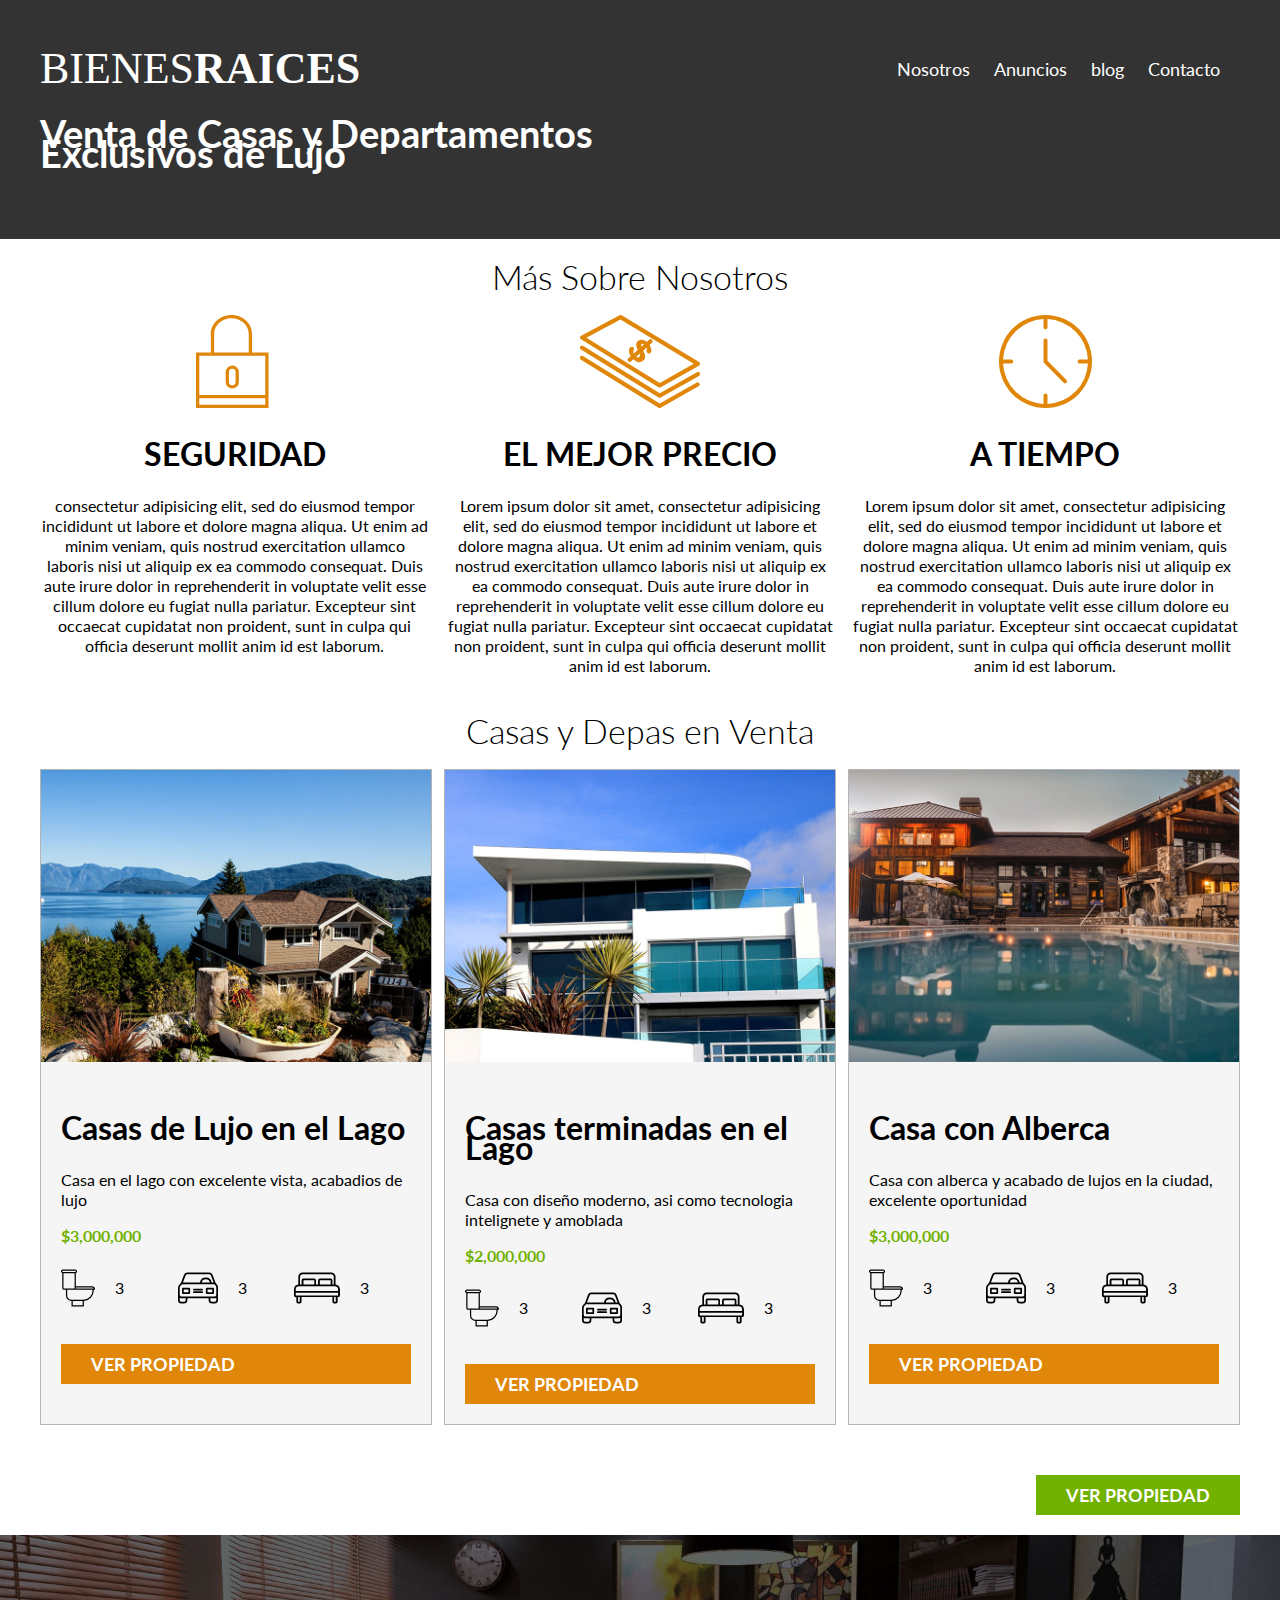
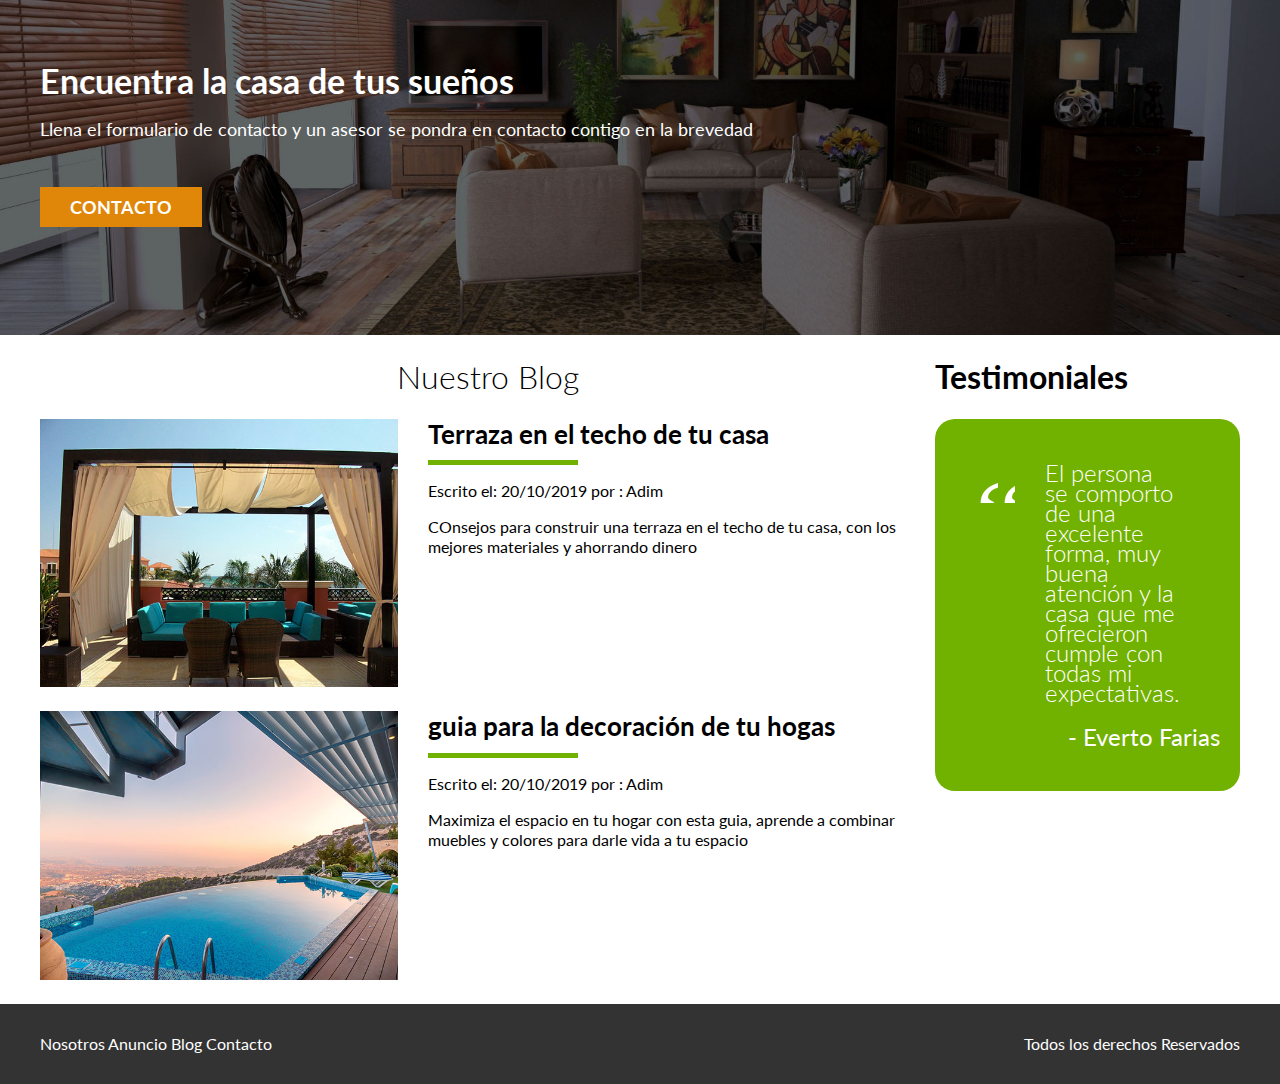
==== index.html @ 2e2d5ac0 "first commit bienes_raices" ====
<!DOCTYPE html>
<html lang="es" dir="ltr">
<head>
  <meta charset="utf-8">
  <meta name="viewport" content="width=device-width,initial-scale=1.0">
  <title>Bienes Raices</title>
  <link href="https://fonts.googleapis.com/css?family=Lato:300,400,700,900" rel="stylesheet">
  <link rel="stylesheet" href="/css/normalize.css">
  <link rel="stylesheet" href="css/style.css">

</head>
<body>

  <header class="site-header inicio">
    <div class="contenedor contenedor-header">
      <div class="barra ">

        <a href="/">
          <img src="img/logo.svg" alt="logotipo de Bienes Raices">
        </a>

        <nav class="navegacion">
          <a href="nosotros.html">Nosotros</a>
          <a href="anuncio.html">Anuncios</a>
          <a href="blog.html">blog</a>
          <a href="contacto.html">Contacto</a>
        </nav>
      </div>

      <h1>Venta de Casas y Departamentos Exclusivos de Lujo</h1>
    </div>
  </header>

  <section class="contenedor seccion">

    <h2 class="fw-300 centrar-texto">Más Sobre Nosotros</h2>
    <div class="iconos-nosotros">


      <div class="icono">


        <img src="img/icono1.svg" alt="Icono de seguridad">
        <h3>Seguridad</h3>
        <p>consectetur adipisicing elit, sed do eiusmod tempor incididunt ut labore et dolore magna aliqua. Ut enim ad minim veniam, quis nostrud exercitation ullamco laboris nisi ut aliquip ex ea commodo consequat. Duis aute irure dolor in reprehenderit in voluptate velit esse cillum dolore eu fugiat nulla pariatur. Excepteur sint occaecat cupidatat non proident, sunt in culpa qui officia deserunt mollit anim id est laborum.</p>
      </div>

      <div class="icono">

        <img src="img/icono2.svg" alt="Icono de Mejor Precio">
        <h3>El Mejor Precio</h3>
        <p>Lorem ipsum dolor sit amet, consectetur adipisicing elit, sed do eiusmod tempor incididunt ut labore et dolore magna aliqua. Ut enim ad minim veniam, quis nostrud exercitation ullamco laboris nisi ut aliquip ex ea commodo consequat. Duis aute irure dolor in reprehenderit in voluptate velit esse cillum dolore eu fugiat nulla pariatur. Excepteur sint occaecat cupidatat non proident, sunt in culpa qui officia deserunt mollit anim id est laborum.</p>
      </div>

      <div class="icono">

        <img src="img/icono3.svg" alt="Icono de Tiempo">
        <h3>A Tiempo</h3>
        <p>Lorem ipsum dolor sit amet, consectetur adipisicing elit, sed do eiusmod tempor incididunt ut labore et dolore magna aliqua. Ut enim ad minim veniam, quis nostrud exercitation ullamco laboris nisi ut aliquip ex ea commodo consequat. Duis aute irure dolor in reprehenderit in voluptate velit esse cillum dolore eu fugiat nulla pariatur. Excepteur sint occaecat cupidatat non proident, sunt in culpa qui officia deserunt mollit anim id est laborum.</p>
      </div>

    </div>
  </section>

  <main class="contenedor seccion">


    <h2 class="fw-300 centrar-texto">Casas y Depas en Venta</h2>

    <div class="contenedor-anuncios">


      <div class="anuncio">
        <img src="img/anuncio1.jpg" alt="Anuncio Casa en el lago">
        <div class="contenido-anuncio">


          <h3>Casas de Lujo en el Lago</h3>
          <p>Casa en el lago con excelente vista, acabadios de lujo </p>

          <p class="precio">$3,000,000</p>

          <ul class="icono-caracteristicas">
            <li>
              <img src="img/icono_wc.svg" alt="icono wc">
              <p>3</p>
            </li>
            <li>
              <img src="img/icono_estacionamiento.svg" alt="">
              <p>3</p>
            </li>
            <li>
              <img src="img/icono_dormitorio.svg" alt="">
              <p>3</p>
            </li>
          </ul>

          <a href="#" class="boton boton-amarillo d-block">Ver propiedad</a>
        </div>
      </div>
      <div class="anuncio">
        <img src="img/anuncio2.jpg" alt="Anuncio Casa en el lago">
        <div class="contenido-anuncio">
          <h3>Casas terminadas en el Lago</h3>
          <p>Casa con diseño moderno, asi como tecnologia intelignete y amoblada</p>

          <p class="precio">$2,000,000</p>

          <ul class="icono-caracteristicas">
            <li>
              <img src="img/icono_wc.svg" alt="icono wc">
              <p>3</p>
            </li>
            <li>
              <img src="img/icono_estacionamiento.svg" alt="">
              <p>3</p>
            </li>
            <li>
              <img src="img/icono_dormitorio.svg" alt="">
              <p>3</p>
            </li>
          </ul>
          <a href="#" class="boton boton-amarillo d-block">Ver propiedad</a>
        </div>
      </div>

      <div class="anuncio">
        <img src="img/anuncio3.jpg" alt="Anuncio Casa en el lago">
        <div class="contenido-anuncio">
          <h3>Casa con Alberca</h3>
          <p>Casa con alberca y acabado de lujos en la ciudad, excelente oportunidad</p>

          <p class="precio">$3,000,000</p>

          <ul class="icono-caracteristicas">
            <li>
              <img src="img/icono_wc.svg" alt="icono wc">
              <p>3</p>
            </li>
            <li>
              <img src="img/icono_estacionamiento.svg" alt="">
              <p>3</p>
            </li>
            <li>
              <img src="img/icono_dormitorio.svg" alt="">
              <p>3</p>
            </li>
          </ul>
          <a href="#" class="boton boton-amarillo d-block">Ver propiedad</a>
        </div>
      </div>
    </div>

    <div class="ver-todas">
      <a href="anuncios.htnml" class="boton boton-verde">Ver propiedad</a>
    </div>
  </main>

  <section class="imagen-contacto">


    <div class="contenedor contenido-contacto">


      <h2>Encuentra la casa de tus sueños</h2>
      <p>Llena el formulario de contacto y un asesor se pondra en contacto contigo en la brevedad</p>
      <a href="contacto.html" class="boton boton-amarillo">Contacto</a>
    </div>
  </section>

  <div class="seccion-inferior contenedor">


    <section class="blog">
      <h3 class="centrar-texto fw-300">Nuestro Blog</h3>

      <article class="entrada-blog">
        <div class="imagen">


          <img src="img/blog1.jpg" alt="">
        </div>
        <div class="texto-entrada">

          <a href="entrada.html">
            <h4>Terraza en el techo de tu casa</h4>
          </a>
          <p>Escrito el: <spam>20/10/2019</spam> por :<spam> Adim</spam></p>
          <p>COnsejos para construir una terraza en el techo de tu casa, con los mejores materiales y ahorrando dinero</p>
        </div>
      </article>

      <article class="entrada-blog">

        <div class="imagen">
          <img src="img/blog2.jpg" alt="">
        </div>
        <div class="texto-entrada">
          <a href="entrada.html">
            <h4>guia para la decoración de tu hogas</h4>
          </a>
          <p>Escrito el: <spam> 20/10/2019</spam> por :<spam> Adim</spam></p>
          <p>Maximiza el espacio en tu hogar con esta guia, aprende a combinar muebles y colores para darle vida a tu espacio</p>
        </div>
      </article>

    </section>


    <section class="testimoniales">
      <h3>Testimoniales</h3>
      <div class="testimonial">
        <blockquote>
          El persona se comporto de una excelente forma, muy buena atención y la casa que me ofrecieron cumple con todas mi expectativas.

        </blockquote>

        <p>- Everto Farias</p>
      </div>
    </section>
  </div>


  <footer class="site-footer seccion">
    <div class="contenedor contenedor-footer">


      <nav>
        <a href="nosotros.html">Nosotros</a>
        <a href="anuncios.html">Anuncio</a>
        <a href="blog.html">Blog</a>
        <a href="contacto.html">Contacto</a>

      </nav>
      <p class="copyright">Todos los derechos Reservados</p>
    </div>
  </footer>

</body>
</html>
---- css/style.css ----
html{
  font-size: 62.5%;/**reset para rems - 62.5%=10px de 16 px **/
}

body{
  font-family: 'Lato', sans-serif;
  font-size: 1.6rem;
  line-height: 2rem;

}


/**global**/

img{
  max-width: 100%;
}
.contenedor{
  max-width: 120rem;
  margin: 0 auto;
   }

h1{
  font-size: 3.8rem;
}
h2{
  font-size: 3.4rem;
}
h3{
  font-size: 3.2rem;
}
h4{
  font-size: 2.6rem;
}

/**utlidades**/
.seccion{
  margin-top: 2rem;
  margin-bottom: 2rem;
  }

  .contenido-centrado{
    max-width: 800px;
  }

}
/*header*/


.site-header.inicio{
  background-image: url(../img/header.jpg);
  background-position: center center;
  background-size: cover;
  height:100vh;
  min-height: 60rem;

}

.site-header{
  background-color: #333;
  padding: 1rem 0 3rem 0;
}

.contenedor-header{
  height: 100%;
  display: flex;
  flex-direction: column;
  justify-content: space-between;
}

.contenedor-header h1{
  color: white;
  padding-bottom: 2rem;
  max-width: 60rem;
  line-heigth: 1.8rem:

}

.barra  {
  display: flex;
  justify-content: space-between;
  align-items: center;
  padding-top: 3rem;
}

/**navegacion**/
.navegacion a{
  color: white;
  text-decoration: none;
  font-size: 1.8rem;
  margin-right: 2rem;
}

.navegacion a:hover {
  color: #71b100;
}

.navegacion a: last-of-type{
  margin:0;

}

/**icono nosotros**/
.iconos-nosotros{
  display: flex;
  justify-content: space-between;

}

.icono{
  flex-basis:calc(33.3% - 1rem);
  text-align: center;
}

.icono h3{
  text-transform: uppercase;
}


.fw-300{
  font-weight: 300;
}

.centrar-texto{
  text-align: center;
}
.d-block{
  display: block!important;
}

/**botones**/
.boton{
  color: white;
  font-weight: 700;
  text-decoration: none;
  font-size: 1.8rem;
  padding: 1rem 3rem;
  margin-top: 3rem;
  display: inline-block;
  text-transform: uppercase;

}

.boton-amarillo{
background-color: #e08709;

}

.boton-verde{
  background-color: #71b100;
}
/**anuncios**/

.contenedor-anuncios{
  display: flex;
  justify-content: space-between;
  flex-wrap: wrap;
}

.anuncio{
  flex-grow: 0;
  flex-shrink: 0;
  flex-basis: calc(33.3% - 1rem);
  border-style: solid;
  border-color: #b5b5b5;
  border-width: 1px;
  background: #f5f5f5;
  margin-bottom: 2rem;

}

.contenido-anuncio{
  padding: 2rem;
}

.contenido-anuncio h3, .contenido-anuncio p{

}

.precio{
  color: #71b100;
  font-weight: 700;
}

.icono-caracteristicas{
  list-style: none;
  padding: 0;
  display: flex;
justify-content: space-between;
flex: 1;
max-width: 500px;

}

.icono-caracteristicas li{
  flex: 1;
  display: flex;
}

.icono-caracteristicas li img{
  margin-right: 2rem;
}
.ver-todas{
  display: flex;
  justify-content: flex-end;
}

.imagen-contacto{
  background-image: url(../img/encuentra.jpg);
  background-position: center center;
  background-size: cover;
  height: 40rem;
display: flex;
align-items: center;
}

.contenido-contacto{
  flex: 1;
  color: #fff;
}

.contenido-contacto p{
  font-size: 1.8rem;

}
/**seccion inferior**/
.seccion-inferior{
  display: flex;
  justify-content: space-between;
}

.seccion-inferior.blog{
  flex-basis: 60%;
}

.seccion-inferior .testimoniales{
  flex-basis: calc(40% - 2rem);
}

.entrada-blog{
  display: flex;
  justify-content: space-between;
  margin-bottom: 2rem;
}

.entrada-blog .imagen{
  flex-basis:40%;

}

.entrada-blog .texto-entrada{
  flex-basis: calc(60% - 3rem);
}

.texto-entrada a{
  color: #000 !important;
  text-decoration: none;
}
.texto-entrada h4{
  margin: 0;
  line-height: 1.2;

}
.texto-entrada h4::after{
  content: '';
  display: block;
  width: 15rem;
  height: .5rem;
  background: #71b100;
  margin-top: 1rem;
}

.texto-entrada span{
  color: #e08709;
}

/** testimonial**/
.testimonial{
  background-color: #71b100;
  font-size: 2.4rem;
  padding:2rem;
  color: #fff;
  border-radius: 2rem;
}

.testimonial p{
  text-align: right;
}

.testimonial blockquote::before{
  content: '';
  background-image: url(../img/comilla.svg);
  width: 4rem;
  height: 4rem;
  position: absolute;
  top: 0;
  left: -2rem;


}

.testimonial blockquote{
  position: relative;
  padding-left: 5rem;
  font-weight: 300;

}

/**footer**/

.site-footer{
  background-color: #333;
  margin: 0;

}

.contenedor-footer{
  padding: 3rem 0;
  display: flex;
  justify-content: space-between;

}

.copyright{
  margin: 0;
color: #FFFfff;
}

.contenedor a{
  color: #fff;
  text-decoration: none;
}

/**internas**/
/**nosotro**/
.contenido-nosotros{
  display: grid;
  grid-template-columns: 50% 50%;
  grid-column-gap: 2rem;
}

.texto-nosotros blockquote{
  font-weight: 900;
  font-size: 2rem;
  margin: 0;
  padding: 0 0 3rem 0;

}

/**anuncios**/
.resumen-propiedad{
  display: flex;
  justify-content: space-between;
  align-items: center;


}
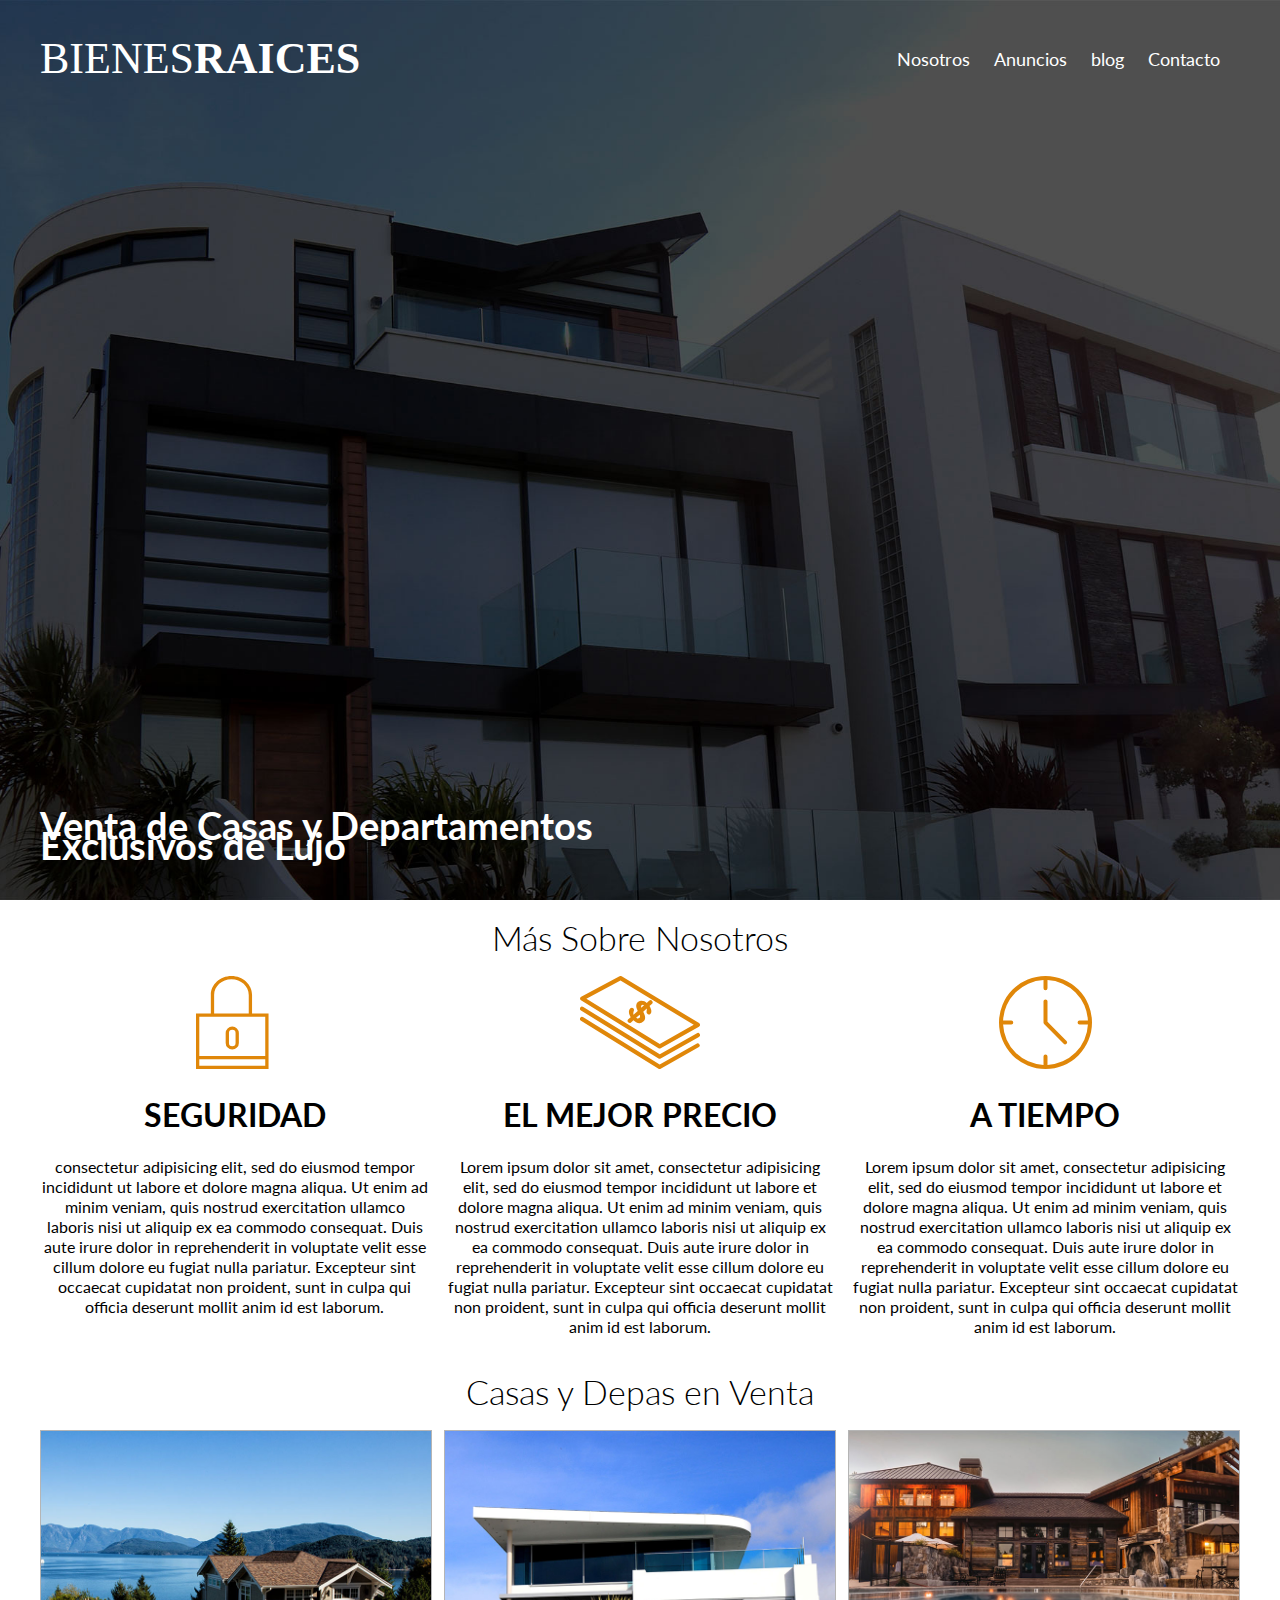
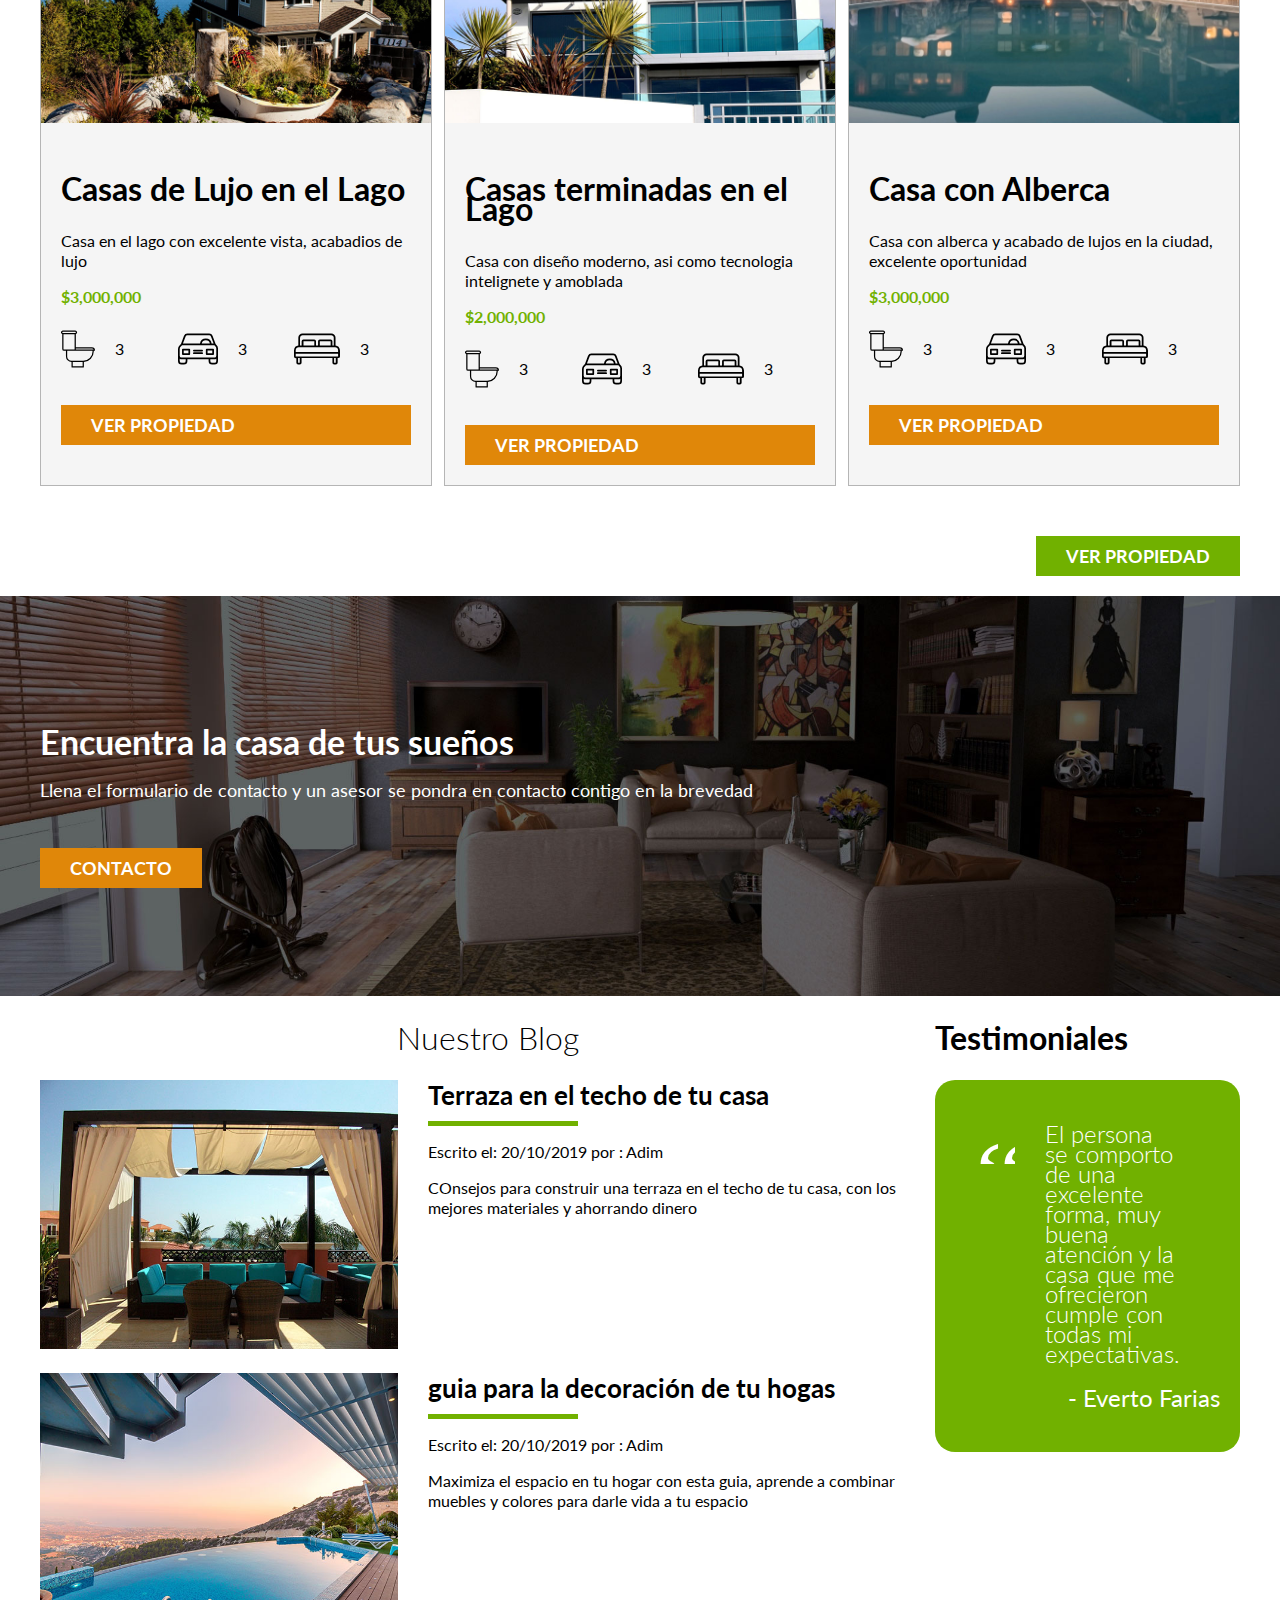
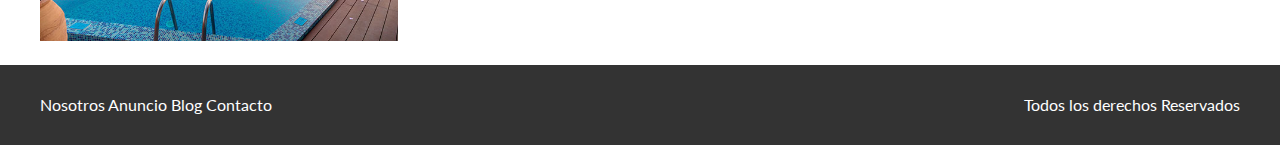
==== commit 5ebc1b96: "modifying header" ====
--- a/index.html
+++ b/index.html
@@ -11,11 +11,11 @@
 </head>
 <body>
 
-  <header class="site-header inicio">
+  <header class="site-header-inicio">
     <div class="contenedor contenedor-header">
       <div class="barra ">
 
-        <a href="/">
+        <a href="index.html">
           <img src="img/logo.svg" alt="logotipo de Bienes Raices">
         </a>
 
--- a/css/style.css
+++ b/css/style.css
@@ -8,8 +8,6 @@
   line-height: 2rem;
 
 }
-
-
 /**global**/
 
 img{
@@ -43,19 +41,19 @@
     max-width: 800px;
   }
 
-}
 /*header*/
 
 
-.site-header.inicio{
+
+.site-header-inicio{
   background-image: url(../img/header.jpg);
+  background-repeat: no-repeat;
   background-position: center center;
   background-size: cover;
   height:100vh;
   min-height: 60rem;
 
 }
-
 .site-header{
   background-color: #333;
   padding: 1rem 0 3rem 0;
@@ -140,7 +138,9 @@
   text-transform: uppercase;
 
 }
-
+.boton:hover{
+  cursor: pointer;
+}
 .boton-amarillo{
 background-color: #e08709;
 
@@ -352,6 +352,45 @@
   display: flex;
   justify-content: space-between;
   align-items: center;
-
-
-}
+}
+
+/**Contacto**/
+
+form p{
+  font-size: 1.2rem;
+  color:#000;
+}
+
+legend{
+  font-size: 2.4rem;
+  color: #000;
+}
+
+label{
+  font-weight: 700;
+  text-transform: uppercase;
+  display: block;
+}
+
+input:not([type="submit"]),
+textarea{
+padding: 1rem;
+display: block;
+width: 90%;
+background-color: #e1e1e1;
+margin-bottom: 2rem;
+border: none;
+border-radius: 1rem;
+}
+
+select{
+  appearance:none;
+}
+
+.forma-contacto{
+  max-width: 30rem;
+  display: flex;
+  justify-content: space-between;
+  align-items: center;
+
+}
